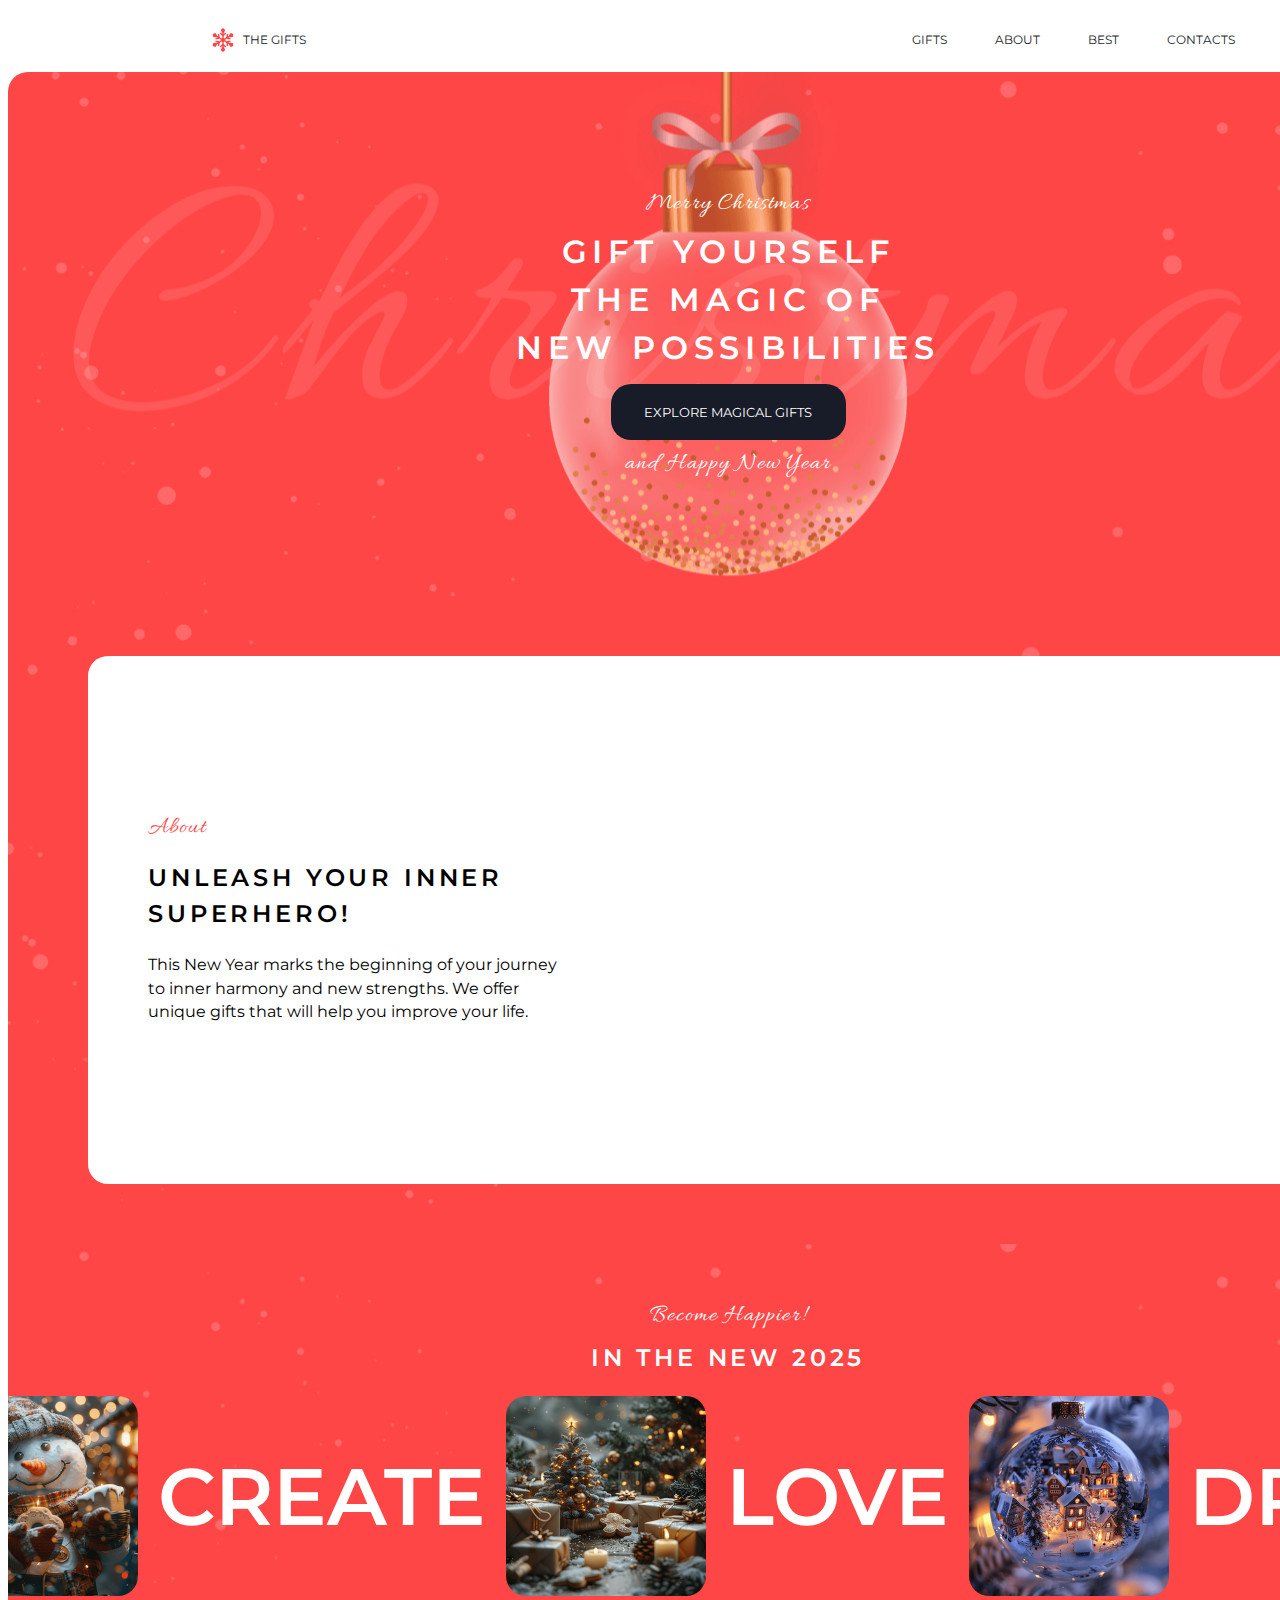
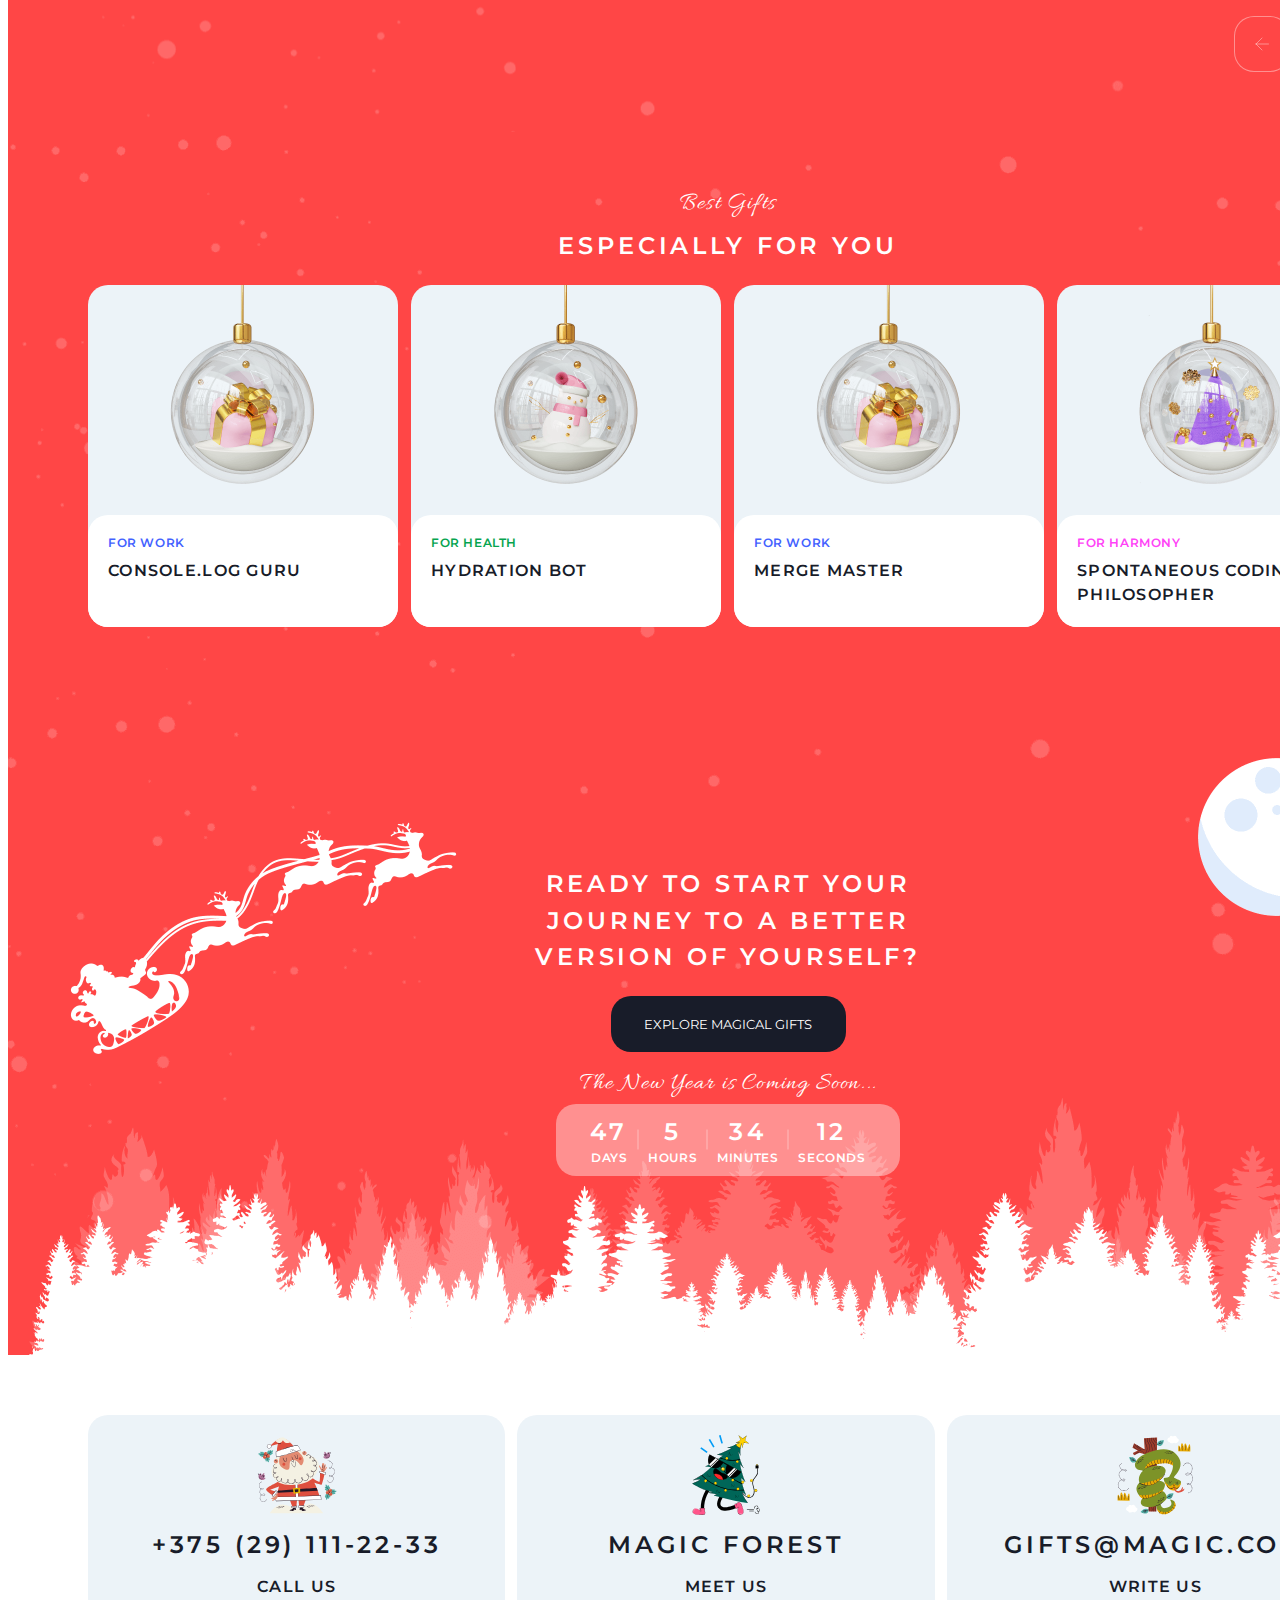
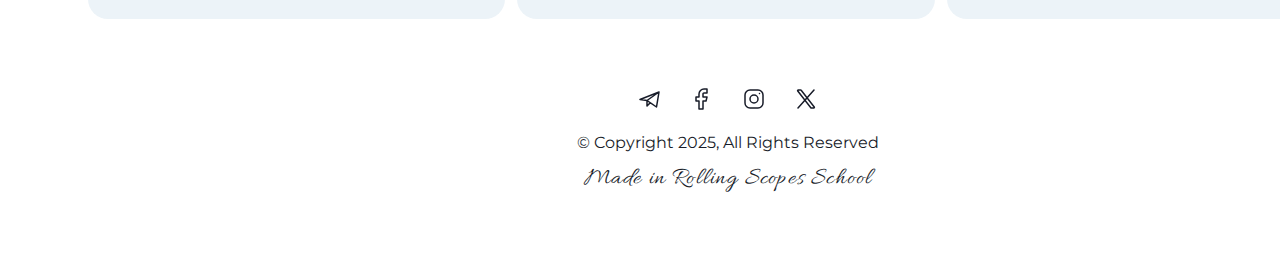
==== index.html @ 872c051b "init" ====
<!DOCTYPE html>
<html lang="en">
<head>
    <meta charset="UTF-8">
    <meta name="viewport" content="width=device-width, initial-scale=1.0">
    <title>Christmas shop</title>
    <link rel="stylesheet" href="./css/style.css">
    <link href="https://fonts.googleapis.com/css2?family=Allura&family=Inter:wght@400;600&family=Montserrat:ital,wght@0,100..900;1,100..900&display=swap" rel="stylesheet">
    <link rel="preconnect" href="https://fonts.googleapis.com">
    <link rel="preconnect" href="https://fonts.gstatic.com" crossorigin>
    <link href="https://fonts.googleapis.com/css2?family=Inter:wght@400;600&family=Montserrat:ital,wght@0,100..900;1,100..900&display=swap" rel="stylesheet">
</head>
<body>
    <Header>
        <div class="header">
            <a href="#" class="logo">
                <span class="icon"><img src="./img/snowflake.svg" alt=""></span>
                <span class="text">the gifts</span>
            </a>
            <div class="menu">
                <a href="#">gifts</a>
                <a href="#">about</a>
                <a href="#">best</a>
                <a href="#">contacts</a>
            </div>
        </div>
    </Header>
    <main>
        <section class="hero">
            <div class="heroContainer">
                <p>Merry Christmas</p>
                <h1>Gift yourself <br/>the magic of new possibilities</h1>
                <button>Explore Magical Gifts</button>
                <p>and Happy New Year</p>
            </div>
        </section>

        <section class="about">
            <div class="aboutContainer">
                <div class="aboutContent">
                    <h6>About</h6>
                    <h2>Unleash your inner superhero!</h2>
                    <p>This New Year marks the beginning of your journey to inner harmony and new strengths. We offer unique gifts that will help you improve your life.</p>
                </div>
                <div class="aboutImage">
                    <img src="" alt="">
                </div>
            </div>
        </section>

        <section class="slider">
            <div class="sliderContainer">
                <div class="sliderHeader">
                    <p>Become Happier!</p>
                    <h2>in the new 2025</h2>
                </div>

                <div class="sliderContent">
                    <div class="text">LIVE</div>
                    <div class="slide">
                        <div class="image-container">
                          <img src="./img/snowman.png" alt="Snowman" />
                        </div>
                    </div>
                    <div class="text">CREATE</div>
                    <div class="slide">
                        <div class="image-container">
                          <img src="./img/christmas-trees.png" alt="Christmas tree" />
                        </div>
                    </div>
                    <div class="text">LOVE</div>
                    <div class="slide">
                        <div class="image-container">
                          <img src="./img/christmas-tree-ball.png" alt="Snow globe" />
                        </div>
                    </div>
                    <div class="text">DREAM</div>
                    <div class="slide">
                          <div class="image-container">
                            <img src="./img/fairytale-house.png" alt="Snow globe" />
                          </div>
                    </div>
                </div>

                <div class="controls">
                    <button class="control prev"></button>
                    <button class="control next"></button>
                </div>
            </div>
        </section>

        <section class="bestGifts">
            <div class="bestGiftsHeader">
                <p>Best Gifts</p>
                <h2>especially for you</h2>
            </div>
            <div class="cards">
                <div class="card">
                    <img src="./img/gift-for-work.png" alt="">
                    <div class="cardDescription">
                        <h4 style="color: #4361FF;">For work</h4>
                        <h3>Console.log Guru</h3>
                    </div>
                </div>
                <div class="card">
                    <img src="./img/gift-for-health.png" alt="">
                    <div class="cardDescription">
                        <h4 style="color: #06A44F;">For health</h4>
                        <h3>Hydration Bot</h3>
                    </div>
                </div>
                <div class="card">
                    <img src="./img/gift-for-work.png" alt="">
                    <div class="cardDescription">
                        <h4 style="color: #4361FF;">For work</h4>
                        <h3>Merge Master</h3>
                    </div>
                </div>
                <div class="card">
                    <img src="./img/gift-for-harmony.png" alt="">
                    <div class="cardDescription">
                        <h4 style="color: #FF43F7;">For harmony</h4>
                        <h3>Spontaneous Coding<br/> Philosopher</h3>
                    </div>
                </div>
            </div>
        </section>  

        <section class="cta">
            <div class="ctaContainer">
                <h2>Ready to start your journey to a better version of yourself?</h2>
                <button>Explore Magical Gifts</button>
                <div class="timer">
                    <p>The New Year is Coming Soon...</p>
                    <div class="timer-container">
                        <div class="time-unit">
                          <span class="time-value" id="days">47</span>
                          <span class="time-label">DAYS</span>
                        </div>
                        <span class="divider"></span>
                        <div class="time-unit">
                          <span class="time-value" id="hours">5</span>
                          <span class="time-label">HOURS</span>
                        </div>
                        <span class="divider"></span>
                        <div class="time-unit">
                          <span class="time-value" id="minutes">34</span>
                          <span class="time-label">MINUTES</span>
                        </div>
                        <span class="divider"></span>
                        <div class="time-unit">
                          <span class="time-value" id="seconds">12</span>
                          <span class="time-label">SECONDS</span>
                        </div>
                      </div>
                </div>
            </div>
        </section>

        <Footer>
            <div class="footer">
                <div class="containers">
                    <div class="container">
                        <img src="./img/santa-claus.svg" alt="">
                        <h5>+375 (29) 111-22-33</h5>
                        <h3>Call Us</h3>
                    </div>
                    <div class="container">
                        <img src="./img/christmas-tree.svg" alt="">
                        <h5>Magic forest</h5>
                        <h3>meet us</h3>
                    </div>
                    <div class="container">
                        <img src="./img/snake.svg" alt="">
                        <h5>gifts@magic.com</h5>
                        <h3>write us</h3>
                    </div>
                </div>
                <div class="footerContent">
                    <div class="socials">
                        <img src="./img/Home/tg.svg" alt="">
                        <img src="./img/Home/fb.svg" alt="">
                        <img src="./img/Home/ig.svg" alt="">
                        <img src="./img/Home/x.svg" alt="">
                    </div>
                    <p>© Copyright 2025, All Rights Reserved</p>
                    <h5>Made in Rolling Scopes School</h5>
                </div>
            </div>
        </Footer>
    </main>
</body>
</html>
---- css/style.css ----
* {
    font-family: "Montserrat", sans-serif;
}

body {
    width: 1440px;
}

Header {
    width: 100%;
    display: flex;
    justify-content: center;
}

.header {
    width: 1080px;
    height: 64px;
    display: flex;
    justify-content: space-between;
    align-items: center;
}

.logo {
    width: 141px;
    height: 40px;
    border: none;
    background-color: transparent;
    display: inline-flex;
    align-items: center;
    justify-content: center;
    text-decoration: none;
}

.logo .icon {
    display: inline-flex;
    align-items: center;
    margin-right: 8px; 
}

.logo .text{
    text-transform: uppercase;
    font-weight: 400;
    font-size: 12px;
    color: #181C29;
}

.menu {
    width: 376px;
    height: 40px;
    display: flex;
    gap: 8px;
    
}

.menu a {
    padding: 12px 20px;
    text-decoration: none;
    text-transform: uppercase;
    font-weight: 400;
    font-size: 12px;
    color: #181C29;
}

.menu a:hover {
    cursor: url('../img/cursor.svg'), pointer;
    color: #FF4646;
    background-color: rgba(255, 70, 70, 0.1); 
    border-radius: 12px;
}

/* !!! */


.hero {
    width: 100%;
    height: 524px;
    border-top-left-radius: 20px;
    border-top-right-radius: 20px;
    background-color: #FF4646;
    background-image: url(../img/bigball.svg), url(../img/bg-snow.png);
    background-position: center;
    background-size: cover;
    background-repeat: no-repeat;
    display: flex;
    justify-content: center;
    align-items: center;
}

.heroContainer {
    width: 426px;
    height: 284px;
    display: flex;
    flex-direction: column;
    margin: 60px 0;
    padding: 60px 0;
    gap: 12px;
    justify-content: space-between;
    align-items: center;
}

.heroContainer p {
    margin: 0;
    font-family: "Allura", cursive;
    font-size: 24px;
    font-weight: 400;
    line-height: 100%;
    letter-spacing: 0.05em;
    color: white;
}

.heroContainer h1 {
    margin: 0;
    font-size: 32px;
    font-weight: 600;
    text-transform: uppercase;
    color: white;
    text-align: center;
    line-height: 48px;
    letter-spacing: 0.18em;

}

.heroContainer button {
    width: 235px;
    height: 56px;
    border: none;
    border-radius: 20px;
    background-color: #181C29;
    color: white;
    text-transform: uppercase;
}


/* !!! */


.about {
    padding: 60px 80px;
    background-color: #FF4646;
    background-image: url(../img/bg-snow.png);
    background-size: cover;
    background-repeat: no-repeat;
    background-position: center;
}

.aboutContainer {
    width: 1276px;
    height: 528px;
    border-radius: 20px;
    display: flex;
    justify-content: space-between;
    align-items: center;
    background-color: white;
}

.aboutContent {
    width: 426px;
    height: 328px;
    display: flex;
    flex-direction: column;
    justify-content: center;
    gap: 20px;
    padding: 0 60px;
}

.aboutContainer h6 {
    margin: 0;
    font-family: "Allura", cursive;
    font-size: 24px;
    font-weight: 400;
    line-height: 100%;
    letter-spacing: 0.05em;
    color: #FF4646;
}

.aboutContainer h2 {
    margin: 0;
    text-transform: uppercase;
    font-size: 24px;
    font-weight: 600;
    line-height: 36.48px;
    letter-spacing: 0.16em;
    text-align: left;
    text-underline-position: from-font;
    text-decoration-skip-ink: none;
}

.aboutContainer p {
    margin: 0;
    font-size: 16px;
    font-weight: 400;
    line-height: 23.68px;
    text-align: left;
    text-underline-position: from-font;
    text-decoration-skip-ink: none;

}

.aboutImage {
    width:  638px;
    height:  528px;
    border-radius: 20px;
    background-image: url(../img/santa.svg);
}


/* !!! */



.slider {
    background-color: #FF4646;
    background-image: url(../img/bg-snow.png);
    background-size: cover;
    background-repeat: no-repeat;
    background-position: center;
    padding: 60px 0 116px 0;
  }

.sliderContainer {
    position: relative;
    display: flex;
    flex-direction: column;
}

.sliderHeader {
    display: flex;
    flex-direction: column;
    gap: 12px;
    justify-content: center;
}

.sliderHeader p {
    color: white;
    font-size: 24px;
    font-weight: 400;
    line-height: 24px;
    letter-spacing: 0.05em;
    text-align: center;
    text-underline-position: from-font;
    text-decoration-skip-ink: none;
    font-family: "Allura", cursive;
    margin: 0;
}

.sliderHeader h2 {
    color: white;
    text-transform: uppercase;
    font-size: 24px;
    font-weight: 600;
    line-height: 36.48px;
    letter-spacing: 0.16em;
    text-align: center;
    text-underline-position: from-font;
    text-decoration-skip-ink: none;
    margin: 0;
}

.sliderContent {
    margin: 20px 0;
    display: flex;
    align-items: center;
    justify-content: center;
    height: 200px;
    overflow: hidden;
    gap: 20px;;
}
  
.slide {
    display: flex;
    flex-direction: column;
    align-items: center;
}

  .image-container {
    width: 200px;
    height: 200px;
  }
  
  .image-container img {
    width: 100%;
    height: 100%;
    object-fit: cover; 
    border-radius: 20px;
  }
  
  .text {
    color: white;
    font-size: 80px;
    font-weight: 600;
    line-height: 97.52px;
    text-align: center;
    white-space: nowrap; 
  }
  
  .controls {
    position: absolute;
    right: 82px;
    bottom: -56px;
    display: flex;
    gap: 20px;
  }
  
  .control {
    width: 56px;
    height: 56px;
    border-radius: 20px;
    background-color: transparent;
    cursor: pointer;
    transition: all 0.3s ease;
    background-position: center;
    background-repeat: no-repeat;
  }
  
  .prev {
    background-image: url(../img/left.svg);
    border: 1px solid var(--Static-White-40, #FFFFFF66);
  }

  .next {
    background-image: url(../img/Home/arrow-right.svg);
    border: 1px solid var(--Static-White, #FFFFFF)
  }
  .control:hover {
    background-color: #ffcf99;
    color: #b5651d;
  }
  

  /* !!! */


.bestGifts {
    background-color: #FF4646;
    background-image: url(../img/bg-snow.png);
    background-size: cover;
    background-repeat: no-repeat;
    background-position: center;
    display: flex;
    flex-direction: column;
    gap: 20px;
    padding: 60px 80px;
}

.bestGiftsHeader {
    display: flex;
    flex-direction: column;
    gap: 12px;
    justify-content: center;
}

.bestGiftsHeader p {
    color: white;
    font-size: 24px;
    font-weight: 400;
    line-height: 24px;
    letter-spacing: 0.05em;
    text-align: center;
    text-underline-position: from-font;
    text-decoration-skip-ink: none;
    font-family: "Allura", cursive;
    margin: 0;
}

.bestGiftsHeader h2 {
    color: white;
    text-transform: uppercase;
    font-size: 24px;
    font-weight: 600;
    line-height: 36.48px;
    letter-spacing: 0.16em;
    text-align: center;
    text-underline-position: from-font;
    text-decoration-skip-ink: none;
    margin: 0;
}

.cards {
    display: grid;
    grid-template-columns: repeat(4, 1fr);
    gap: 12px;
}

.card {
    width: 310px;
    height: 342px;
    border-radius: 20px;
    background: var(--Content-Background, #ECF3F8);
    display: flex;
    flex-direction: column;
}

.cardDescription {
    width: auto;
    height: 100%;
    background-color: white;
    border-radius: 20px;
    padding: 20px;
    display: flex;
    flex-direction: column;
    gap: 8px;
}

.cardDescription h4 {
    margin: 0;
    text-transform: uppercase;
    font-size: 12px;
    font-weight: 600;
    line-height: 15.6px;
    letter-spacing: 0.05em;
    text-align: left;
}

.cardDescription h3 {
    margin: 0;
    text-transform: uppercase;
    font-size: 16px;
    font-weight: 600;
    line-height: 24.32px;
    letter-spacing: 0.08em;
    text-align: left;
    color: var(--Dark, #181C29);
}



/* !!! */



.cta {
    padding: 60px 80px;
    display: flex;
    justify-content: center;
    align-items: center;
    background-color: #FF4646;
    background-image: url(../img/bg-forest.png), url(../img/bg-snow.png);
    background-size: cover;
    background-repeat: no-repeat;
    background-position: center;
}

.ctaContainer {
    width: 426px;
    height: 428px;
    padding: 60px 0;
    gap: 20px;
    display: flex;
    flex-direction: column;
    justify-content: center;
    align-items: center;
}

.ctaContainer h2 {
    color: white;
    text-transform: uppercase;
    font-size: 24px;
    font-weight: 600;
    line-height: 36.48px;
    letter-spacing: 0.16em;
    text-align: center;
    text-underline-position: from-font;
    text-decoration-skip-ink: none;
    margin: 0;
}

.cta button {
    width: 235px;
    height: 56px;
    border: none;
    border-radius: 20px;
    background-color: #181C29;
    color: white;
    text-transform: uppercase;
}

.timer  p {
    margin: 0;
    font-family: "Allura", cursive;
    font-size: 24px;
    font-weight: 400;
    line-height: 100%;
    letter-spacing: 0.05em;
    text-align: center;
    color: white;
}

.timer {
    display: flex;
    flex-direction: column;
    justify-content: center;
    align-self: center;
    gap: 8px;
}

.timer-container {
    width: 344px;
    height: 72px;
    display: flex;
    flex-direction: row;
    align-items: center;
    justify-content: center;
    background-color: rgba(255, 255, 255, 0.4);  
    border-radius: 20px;
  }
  
  .time-unit {
    text-align: center;
    display: flex;
    flex-direction: column;
    justify-content: center;
    align-items: center;
  }
  
  .time-value {
    margin: 0;
    font-size: 24px;
    font-weight: 600;
    line-height: 36.48px;
    letter-spacing: 0.16em;
    text-align: center;
    color: #FFFFFF; 
  }
  
  .time-label {
    margin: 0;
    font-size: 12px;
    font-weight: 600;
    line-height: 15.6px;
    letter-spacing: 0.05em;
    text-align: center;
    text-transform: uppercase;
    color: white;
  }
  
  .divider {
    width: 20px;
    height: 0px;
    border-top: 1px solid var(--Static-White-40, #FFFFFF66);
    transform: rotate(90deg);
  }



  /* !!! */



.footer {
    display: flex;
    flex-direction: column;
    gap: 60px;
    padding: 60px 80px;
}

.containers {
    display: flex;
    gap: 12px;
}

.container {
    width:  417.33px;
    height: 204px;
    display: flex;
    flex-direction: column;
    justify-content: center;
    align-items: center;
    gap: 12px;
    border-radius: 20px;
    background: var(--Content-Background, #ECF3F8);
}

.container img {
    width: 80px;
    height: 80px;
}

.container h5{
    margin: 0;
    text-transform: uppercase;
    font-size: 24px;
    font-weight: 600;
    line-height: 36.48px;
    letter-spacing: 0.16em;
    text-align: center;
    color: #181C29;
}

.container h3 {
    margin: 0;
    text-transform: uppercase;
    font-size: 16px;
    font-weight: 600;
    line-height: 24.32px;
    letter-spacing: 0.08em;
    color: #181C29;
}

.footerContent {
    display: flex;
    flex-direction: column;
    gap: 12px;
    justify-content: center;
    align-items: center;
}

.socials {
    width: 196px;
    height: 40px;
    display: flex;
    gap: 12px;
}

.footerContent p {
    margin: 0;
    color: #181C29;
    font-size: 16px;
    font-weight: 400;
    line-height: 23.68px;
    text-align: center;
}

.footerContent h5 {
    margin: 0;
    color: #181C29;
    font-family: "Allura", cursive;
    font-size: 24px;
    font-weight: 400;
    line-height: 24px;
    letter-spacing: 0.05em;
    text-align: center;
}
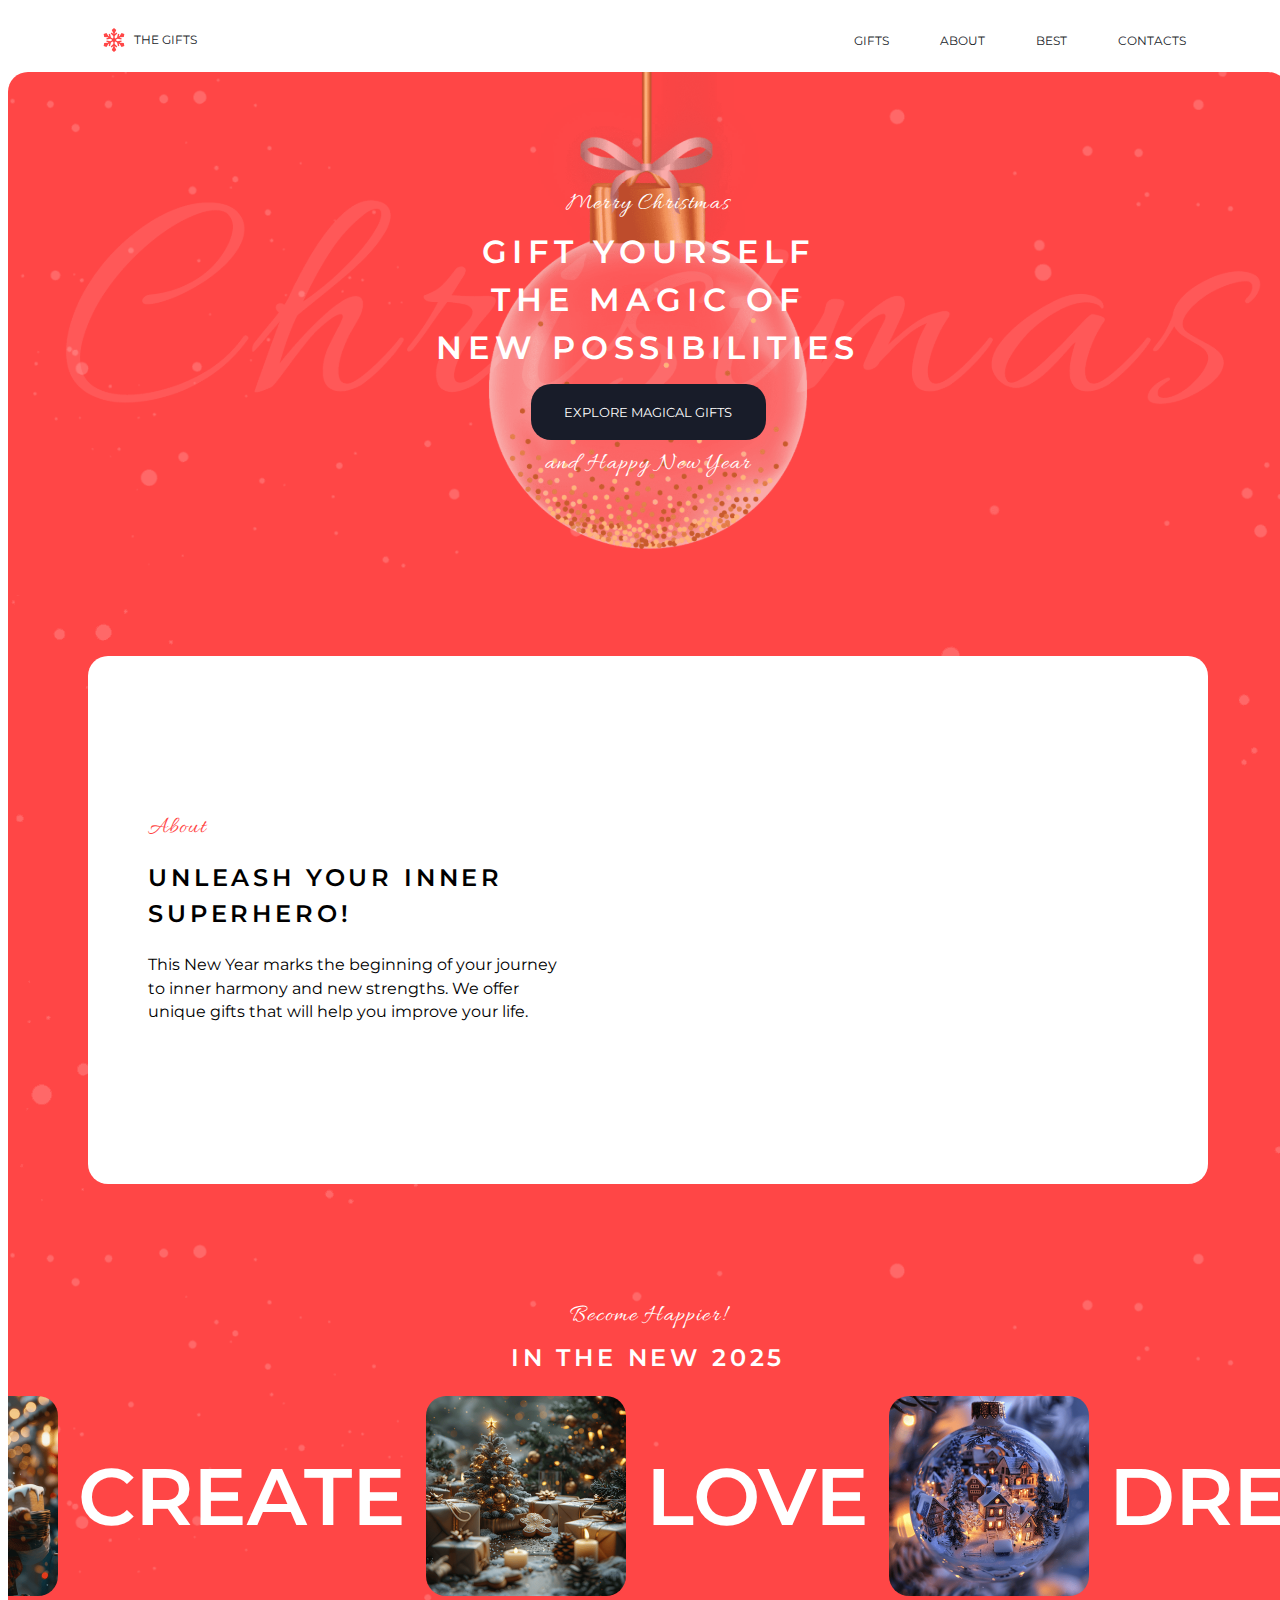
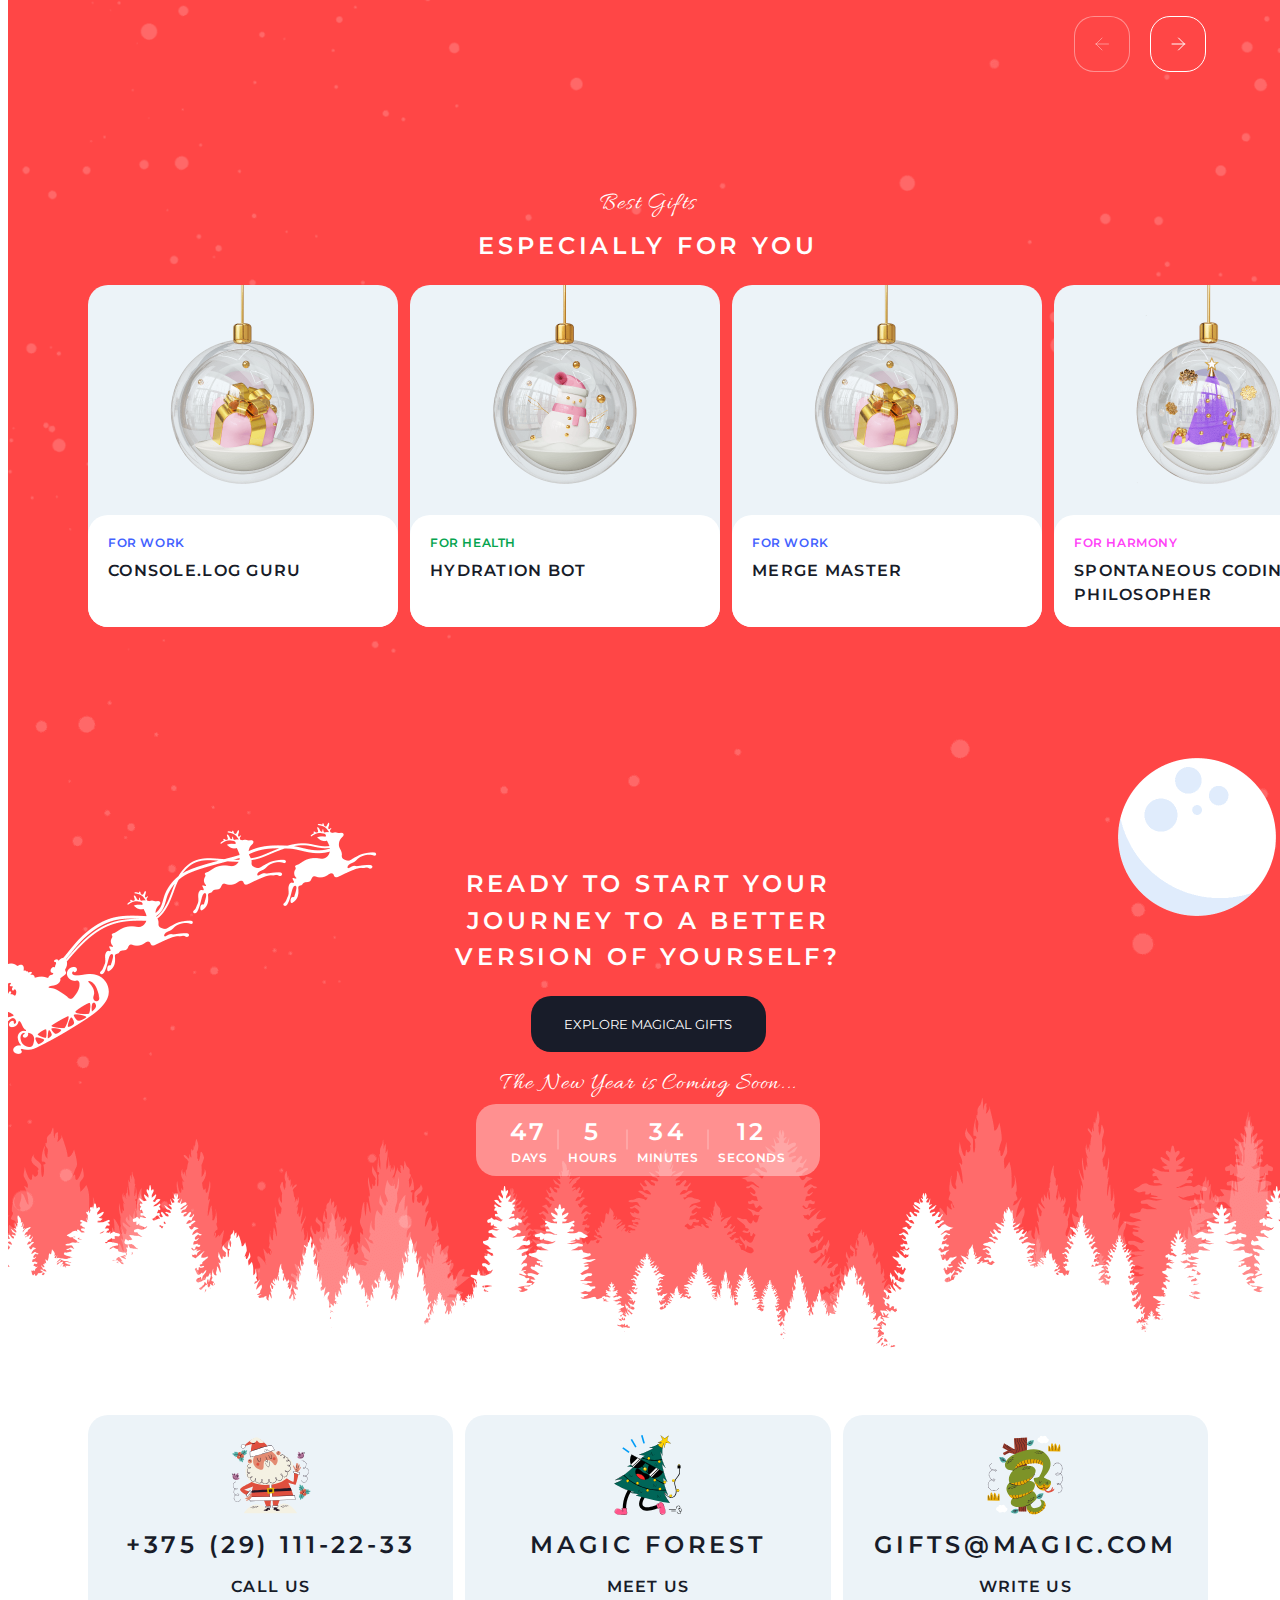
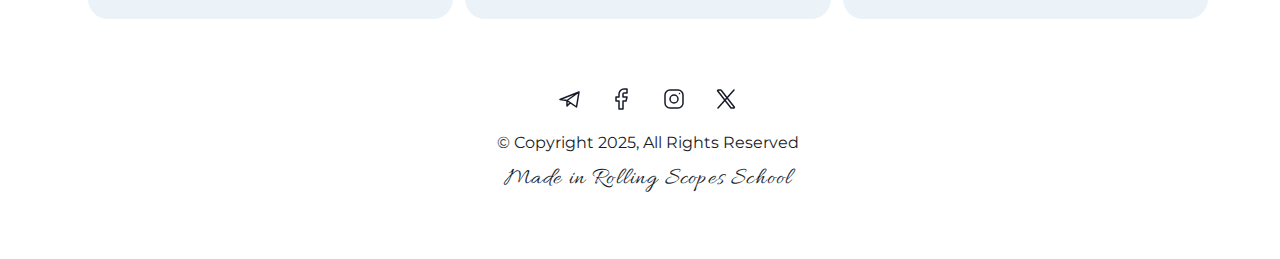
==== commit 9444c4a5: "feat:media.css" ====
--- a/index.html
+++ b/index.html
@@ -5,6 +5,7 @@
     <meta name="viewport" content="width=device-width, initial-scale=1.0">
     <title>Christmas shop</title>
     <link rel="stylesheet" href="./css/style.css">
+    <link rel="stylesheet" href="./css/media.css">
     <link href="https://fonts.googleapis.com/css2?family=Allura&family=Inter:wght@400;600&family=Montserrat:ital,wght@0,100..900;1,100..900&display=swap" rel="stylesheet">
     <link rel="preconnect" href="https://fonts.googleapis.com">
     <link rel="preconnect" href="https://fonts.gstatic.com" crossorigin>
@@ -18,18 +19,19 @@
                 <span class="text">the gifts</span>
             </a>
             <div class="menu">
-                <a href="#">gifts</a>
-                <a href="#">about</a>
-                <a href="#">best</a>
-                <a href="#">contacts</a>
+                <button class="menu1" href="#" active>gifts</button>
+                <button class="menu2" href="#">about</button>
+                <button class="menu3" href="#">best</button>
+                <button class="menu4" href="#">contacts</button>
             </div>
+            <button class="burgerBtn"></button>
         </div>
     </Header>
     <main>
         <section class="hero">
             <div class="heroContainer">
                 <p>Merry Christmas</p>
-                <h1>Gift yourself <br/>the magic of new possibilities</h1>
+                <h1>Gift yourself<br/>the magic of new possibilities</h1>
                 <button>Explore Magical Gifts</button>
                 <p>and Happy New Year</p>
             </div>
--- a/css/style.css
+++ b/css/style.css
@@ -3,26 +3,23 @@
 }
 
 body {
-    width: 1440px;
+    width: 100%;
 }
 
 Header {
-    width: 100%;
-    display: flex;
-    justify-content: center;
+    padding: 12px 80px;
 }
 
 .header {
-    width: 1080px;
-    height: 64px;
     display: flex;
     justify-content: space-between;
     align-items: center;
+    gap: 12px;
 }
 
 .logo {
     width: 141px;
-    height: 40px;
+    max-height: 40px;
     border: none;
     background-color: transparent;
     display: inline-flex;
@@ -38,6 +35,7 @@
 }
 
 .logo .text{
+    margin: 0;
     text-transform: uppercase;
     font-weight: 400;
     font-size: 12px;
@@ -45,20 +43,36 @@
 }
 
 .menu {
-    width: 376px;
+    width: 1123px;
     height: 40px;
     display: flex;
     gap: 8px;
-    
-}
-
-.menu a {
-    padding: 12px 20px;
-    text-decoration: none;
+    justify-content: right;
+}
+
+.menu1 {
+    width: 78px;
+    text-align: center;
+}
+.menu2{
+    width: 88px;
+}
+.menu3{
+    width: 74px;
+}
+.menu4{
+    width: 112px;
+}
+
+.menu button {
+    border: none;
+    background-color: transparent;
     text-transform: uppercase;
     font-weight: 400;
     font-size: 12px;
     color: #181C29;
+    padding: 0;
+    text-align: center;
 }
 
 .menu a:hover {
@@ -66,6 +80,17 @@
     color: #FF4646;
     background-color: rgba(255, 70, 70, 0.1); 
     border-radius: 12px;
+}
+
+.menu a:active {
+    cursor: url('../img/cursor.svg'), pointer;
+    color: #FF4646;
+    background-color: rgba(255, 70, 70, 0.1); 
+    border-radius: 12px;
+}
+
+.burgerBtn {
+    display: none;
 }
 
 /* !!! */
@@ -87,7 +112,7 @@
 }
 
 .heroContainer {
-    width: 426px;
+    max-width: 426px;
     height: 284px;
     display: flex;
     flex-direction: column;
@@ -132,7 +157,6 @@
 
 
 /* !!! */
-
 
 .about {
     padding: 60px 80px;
@@ -144,7 +168,7 @@
 }
 
 .aboutContainer {
-    width: 1276px;
+    max-width: 1276px;
     height: 528px;
     border-radius: 20px;
     display: flex;
@@ -154,8 +178,8 @@
 }
 
 .aboutContent {
-    width: 426px;
-    height: 328px;
+    max-width: 426px;
+    max-height: 328px;
     display: flex;
     flex-direction: column;
     justify-content: center;
@@ -559,7 +583,7 @@
 }
 
 .container {
-    width:  417.33px;
+    width: 417.33px;
     height: 204px;
     display: flex;
     flex-direction: column;
@@ -571,7 +595,7 @@
 }
 
 .container img {
-    width: 80px;
+    max-width: 80px;
     height: 80px;
 }
 
--- a/css/media.css
+++ b/css/media.css
@@ -0,0 +1,139 @@
+@media (max-width: 768px) {
+    body {
+        width: 100%;
+        margin: 0;
+        padding: 0;
+    }
+
+    Header {
+        padding: 12px 8px;
+    }
+
+    .header {
+        width: 100%;
+    }
+
+    .logo {
+        width: auto;
+        height: auto;
+    }
+
+    .menu {
+        display: none;
+    }
+
+    .burgerBtn {
+        visibility: visible;
+        display: block;
+        justify-content: center;
+        align-items: center;
+        width: 40px;
+        height: 40px;
+        background: transparent;
+        border: none;
+        cursor: pointer;
+        position: relative;
+    }
+
+    .burgerBtn:before {
+        content: "";
+        position: absolute;
+        top: 16px;
+        left: 10px;
+        width: 20px;
+        border: 1px solid #181C29;
+        border-radius: 20px;
+        transform: rotate() translate(-50%);
+        transition: all .3s;
+    }
+
+    .burgerBtn:after {
+        content: "";
+        position: absolute;
+        top: 24px;
+        left: 10px;
+        width: 20px;
+        border: 1px solid #181C29;
+        border-radius: 20px;
+        transform: rotate() translate(-50%);
+        transition: all .3s;
+    }
+    /* 
+    * , *:before, *:after {
+        margin: 0;
+        padding: 0;
+        box-sizing: inherit;
+    } */
+
+
+
+.about {
+    padding: 60px 8px;
+}
+.aboutImage {
+    max-width: 376px;
+    background-position: center;
+}
+
+.cards {
+    grid-template-columns: repeat(2, 1fr);
+    gap: 16px;
+}
+
+
+
+.footer{
+    padding: 60px 8px;
+}
+.containers {
+    flex-direction: column;
+}
+
+.container {
+    width: 100%;
+}
+
+}
+
+
+
+
+
+
+
+
+
+@media (max-width: 380px) {
+    .about {
+        padding: 60px 8px;
+    }
+
+    .aboutContainer {
+        flex-direction: column;
+        height: auto;
+    }
+
+    .aboutContent {
+        padding: 60px 20px;
+    }
+
+    .aboutImage {
+        width: 100%;
+    }
+
+
+    .bestGifts {
+        padding: 60px 8px;
+        justify-content: center;
+        align-items: center;
+    }
+
+    .cards {
+        grid-template-columns: repeat(1, 4fr);
+        gap: 16px;
+    }
+
+
+    
+    
+}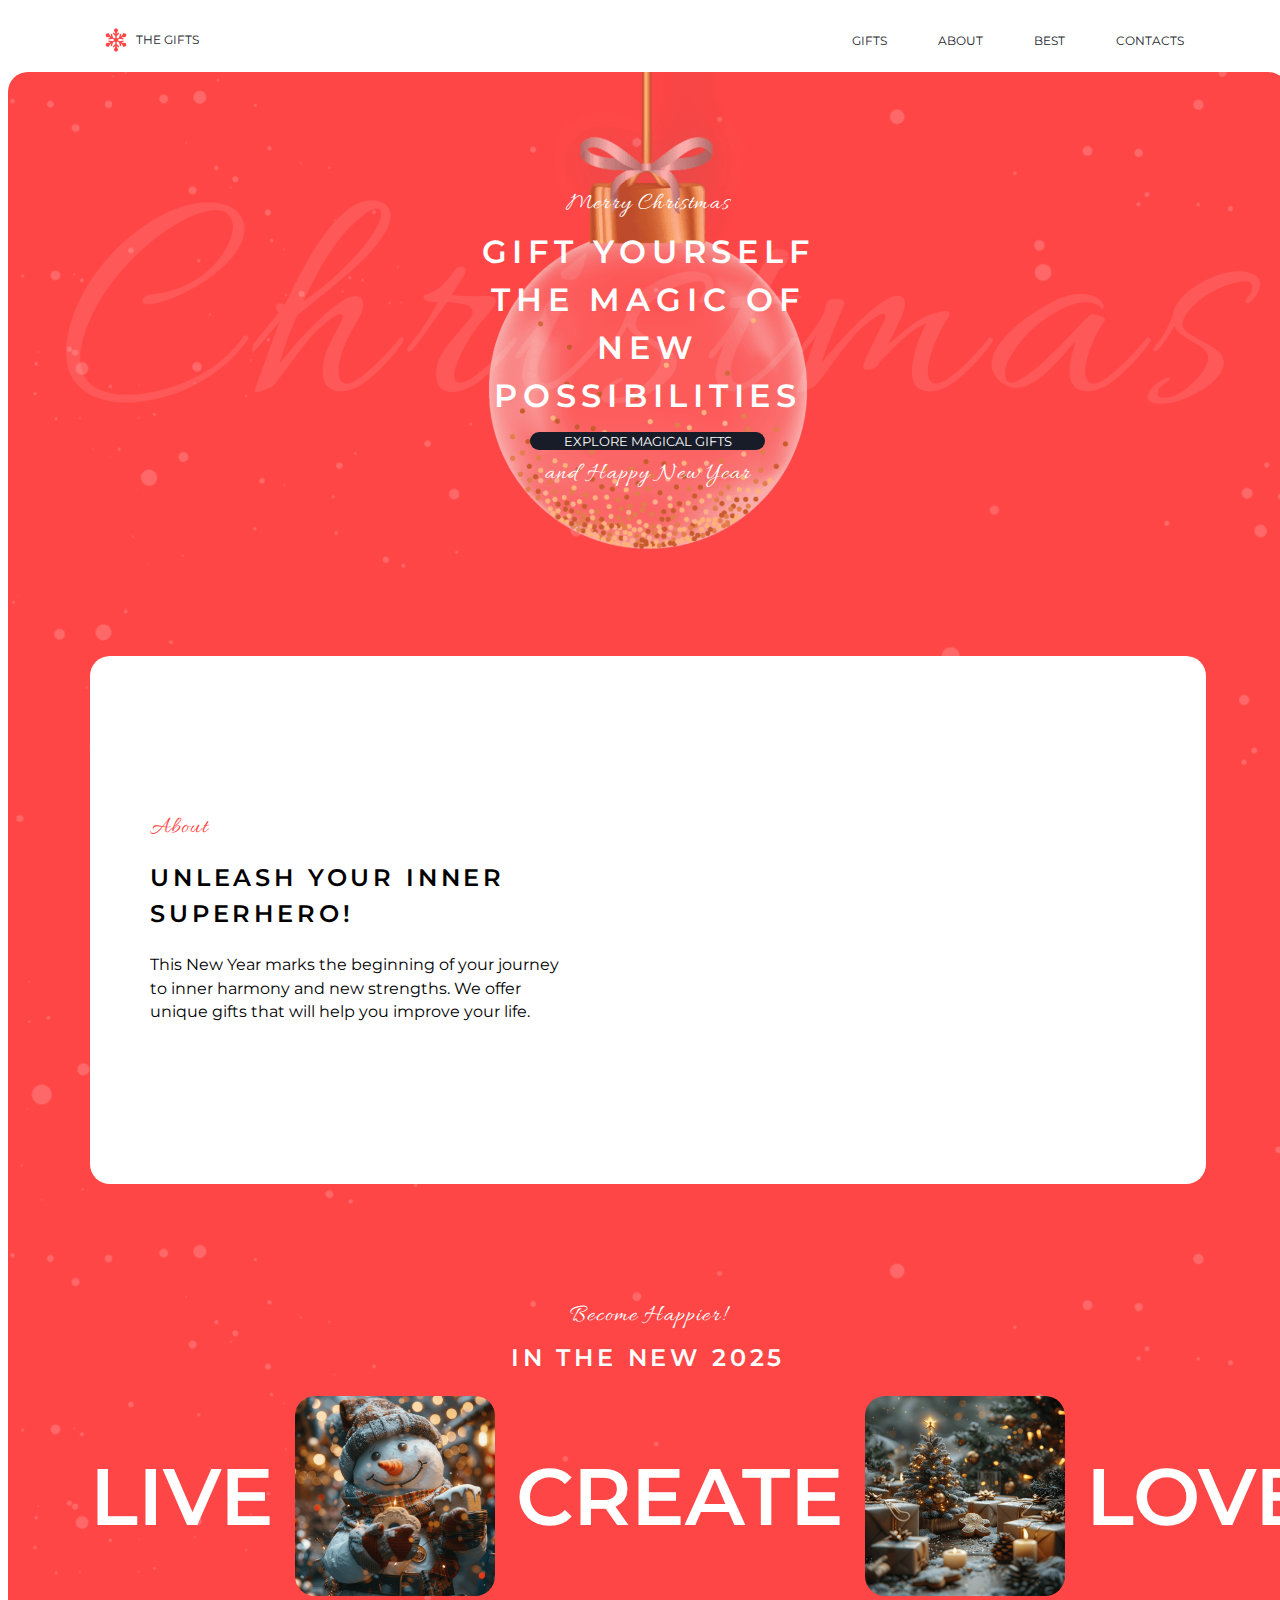
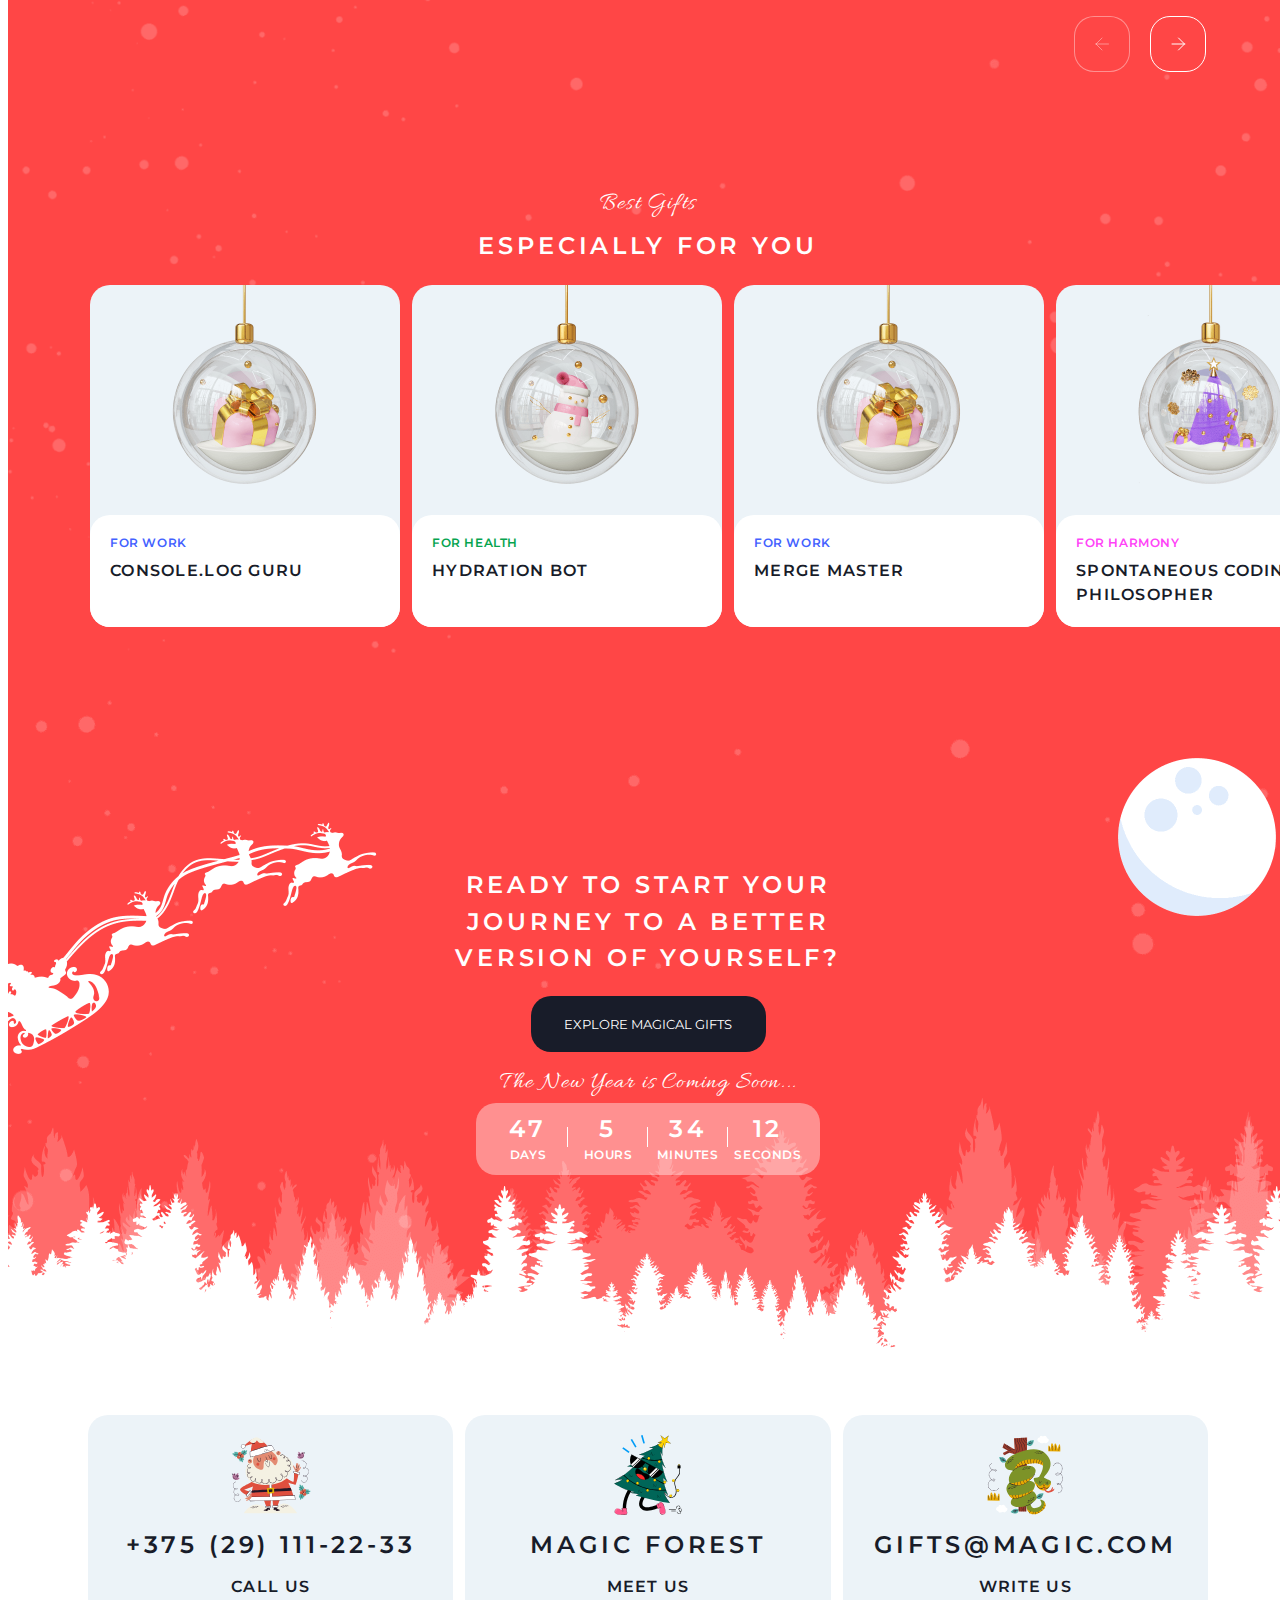
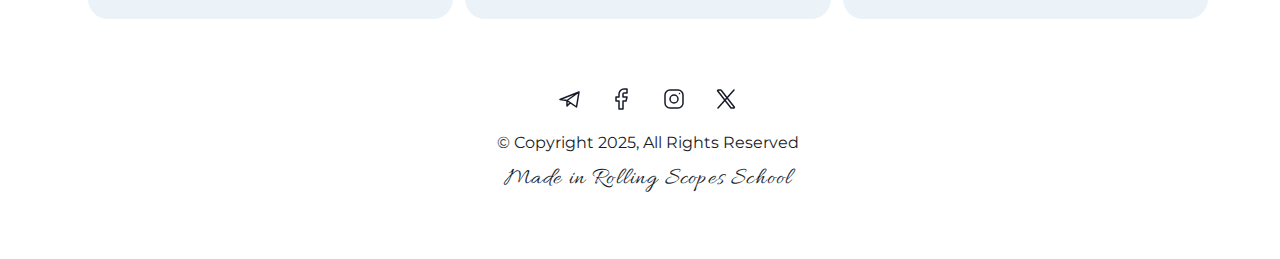
==== commit 91e55386: "fix: fixed some problems" ====
--- a/index.html
+++ b/index.html
@@ -14,12 +14,12 @@
 <body>
     <Header>
         <div class="header">
-            <a href="#" class="logo">
+            <a href="index.html" class="logo">
                 <span class="icon"><img src="./img/snowflake.svg" alt=""></span>
                 <span class="text">the gifts</span>
             </a>
             <div class="menu">
-                <button class="menu1" href="#" active>gifts</button>
+                <button class="menu1" onclick="window.location.href='gifts.html'">gifts</button>
                 <button class="menu2" href="#">about</button>
                 <button class="menu3" href="#">best</button>
                 <button class="menu4" href="#">contacts</button>
@@ -31,7 +31,7 @@
         <section class="hero">
             <div class="heroContainer">
                 <p>Merry Christmas</p>
-                <h1>Gift yourself<br/>the magic of new possibilities</h1>
+                <h1>Gift yourself the magic of new <br/>possibilities</h1>
                 <button>Explore Magical Gifts</button>
                 <p>and Happy New Year</p>
             </div>
@@ -139,17 +139,14 @@
                           <span class="time-value" id="days">47</span>
                           <span class="time-label">DAYS</span>
                         </div>
-                        <span class="divider"></span>
                         <div class="time-unit">
                           <span class="time-value" id="hours">5</span>
                           <span class="time-label">HOURS</span>
                         </div>
-                        <span class="divider"></span>
                         <div class="time-unit">
                           <span class="time-value" id="minutes">34</span>
                           <span class="time-label">MINUTES</span>
                         </div>
-                        <span class="divider"></span>
                         <div class="time-unit">
                           <span class="time-value" id="seconds">12</span>
                           <span class="time-label">SECONDS</span>
--- a/css/style.css
+++ b/css/style.css
@@ -7,7 +7,7 @@
 }
 
 Header {
-    padding: 12px 80px;
+    padding: 12px 82px;
 }
 
 .header {
@@ -52,7 +52,6 @@
 
 .menu1 {
     width: 78px;
-    text-align: center;
 }
 .menu2{
     width: 88px;
@@ -75,14 +74,7 @@
     text-align: center;
 }
 
-.menu a:hover {
-    cursor: url('../img/cursor.svg'), pointer;
-    color: #FF4646;
-    background-color: rgba(255, 70, 70, 0.1); 
-    border-radius: 12px;
-}
-
-.menu a:active {
+.menu button:hover {
     cursor: url('../img/cursor.svg'), pointer;
     color: #FF4646;
     background-color: rgba(255, 70, 70, 0.1); 
@@ -112,7 +104,6 @@
 }
 
 .heroContainer {
-    max-width: 426px;
     height: 284px;
     display: flex;
     flex-direction: column;
@@ -121,6 +112,8 @@
     gap: 12px;
     justify-content: space-between;
     align-items: center;
+    overflow-wrap: break-word;
+    white-space: normal;
 }
 
 .heroContainer p {
@@ -134,6 +127,7 @@
 }
 
 .heroContainer h1 {
+    max-width: 428.8px;
     margin: 0;
     font-size: 32px;
     font-weight: 600;
@@ -159,7 +153,7 @@
 /* !!! */
 
 .about {
-    padding: 60px 80px;
+    padding: 60px 82px;
     background-color: #FF4646;
     background-image: url(../img/bg-snow.png);
     background-size: cover;
@@ -179,7 +173,7 @@
 
 .aboutContent {
     max-width: 426px;
-    max-height: 328px;
+    height: 328px;
     display: flex;
     flex-direction: column;
     justify-content: center;
@@ -238,7 +232,7 @@
     background-size: cover;
     background-repeat: no-repeat;
     background-position: center;
-    padding: 60px 0 116px 0;
+    padding: 60px 82px;
   }
 
 .sliderContainer {
@@ -281,13 +275,12 @@
 }
 
 .sliderContent {
+    width: fit-content;
     margin: 20px 0;
     display: flex;
     align-items: center;
-    justify-content: center;
-    height: 200px;
+    gap: 21px;
     overflow: hidden;
-    gap: 20px;;
 }
   
 .slide {
@@ -318,10 +311,8 @@
   }
   
   .controls {
-    position: absolute;
-    right: 82px;
-    bottom: -56px;
-    display: flex;
+    display: flex;
+    justify-content: end;
     gap: 20px;
   }
   
@@ -363,7 +354,7 @@
     display: flex;
     flex-direction: column;
     gap: 20px;
-    padding: 60px 80px;
+    padding: 60px 82px;
 }
 
 .bestGiftsHeader {
@@ -453,7 +444,7 @@
 
 
 .cta {
-    padding: 60px 80px;
+    padding: 60px 82px;
     display: flex;
     justify-content: center;
     align-items: center;
@@ -468,7 +459,7 @@
     width: 426px;
     height: 428px;
     padding: 60px 0;
-    gap: 20px;
+    gap: 19px;
     display: flex;
     flex-direction: column;
     justify-content: center;
@@ -518,25 +509,19 @@
 }
 
 .timer-container {
-    width: 344px;
-    height: 72px;
-    display: flex;
-    flex-direction: row;
-    align-items: center;
-    justify-content: center;
+    padding: 8px 12px 12px 12px;
+    display: flex;
     background-color: rgba(255, 255, 255, 0.4);  
     border-radius: 20px;
   }
   
   .time-unit {
-    text-align: center;
-    display: flex;
-    flex-direction: column;
-    justify-content: center;
-    align-items: center;
+    width: 80px;
+    position: relative;
   }
   
   .time-value {
+    display: block;
     margin: 0;
     font-size: 24px;
     font-weight: 600;
@@ -547,6 +532,7 @@
   }
   
   .time-label {
+    display: block;
     margin: 0;
     font-size: 12px;
     font-weight: 600;
@@ -557,11 +543,15 @@
     color: white;
   }
   
-  .divider {
-    width: 20px;
-    height: 0px;
-    border-top: 1px solid var(--Static-White-40, #FFFFFF66);
-    transform: rotate(90deg);
+  .time-unit:not(:last-child)::before {
+    content: "";
+    position: absolute;
+    top: 50%;
+    right: 0;
+    transform: translateY(-50%);
+    width: 1px;
+    height: 20px;
+    background-color: #ffffff;
   }
 
 
--- a/css/media.css
+++ b/css/media.css
@@ -11,11 +11,6 @@
 
     .header {
         width: 100%;
-    }
-
-    .logo {
-        width: auto;
-        height: auto;
     }
 
     .menu {
@@ -75,9 +70,25 @@
     background-position: center;
 }
 
+.aboutContent {
+    padding: 20px 60px;
+    width: 324px;
+    height: auto;
+}
+
+.slider {
+    padding: 60px 8px;
+}
+
+.bestGifts {
+    padding: 60px 8px;
+    justify-content: center;
+    align-items: center;
+}
+
 .cards {
     grid-template-columns: repeat(2, 1fr);
-    gap: 16px;
+    gap: 12px;
 }
 
 
@@ -104,6 +115,15 @@
 
 
 @media (max-width: 380px) {
+    .hero {
+        height: auto;
+    }
+
+    .heroContainer {
+        height: auto;
+        padding: 60px 8px;
+    }
+
     .about {
         padding: 60px 8px;
     }
@@ -111,14 +131,17 @@
     .aboutContainer {
         flex-direction: column;
         height: auto;
+        padding: 0 8px;
     }
 
     .aboutContent {
         padding: 60px 20px;
+        width: 324px;
+        height: auto;
     }
 
     .aboutImage {
-        width: 100%;
+        max-width: 364px;
     }
 
 
@@ -130,10 +153,27 @@
 
     .cards {
         grid-template-columns: repeat(1, 4fr);
-        gap: 16px;
+        gap: 12px;
+    }
+
+    .cta {
+        padding: 120px 8px;
+        height: auto;
+    }
+
+    .ctaContainer {
+        height: auto;
     }
 
 
-    
+
+/* 111 */
+    .gifts {
+        padding: 60px 8px;
+    }
+
+    .tabs {
+        width: 354px;
+    }
     
 }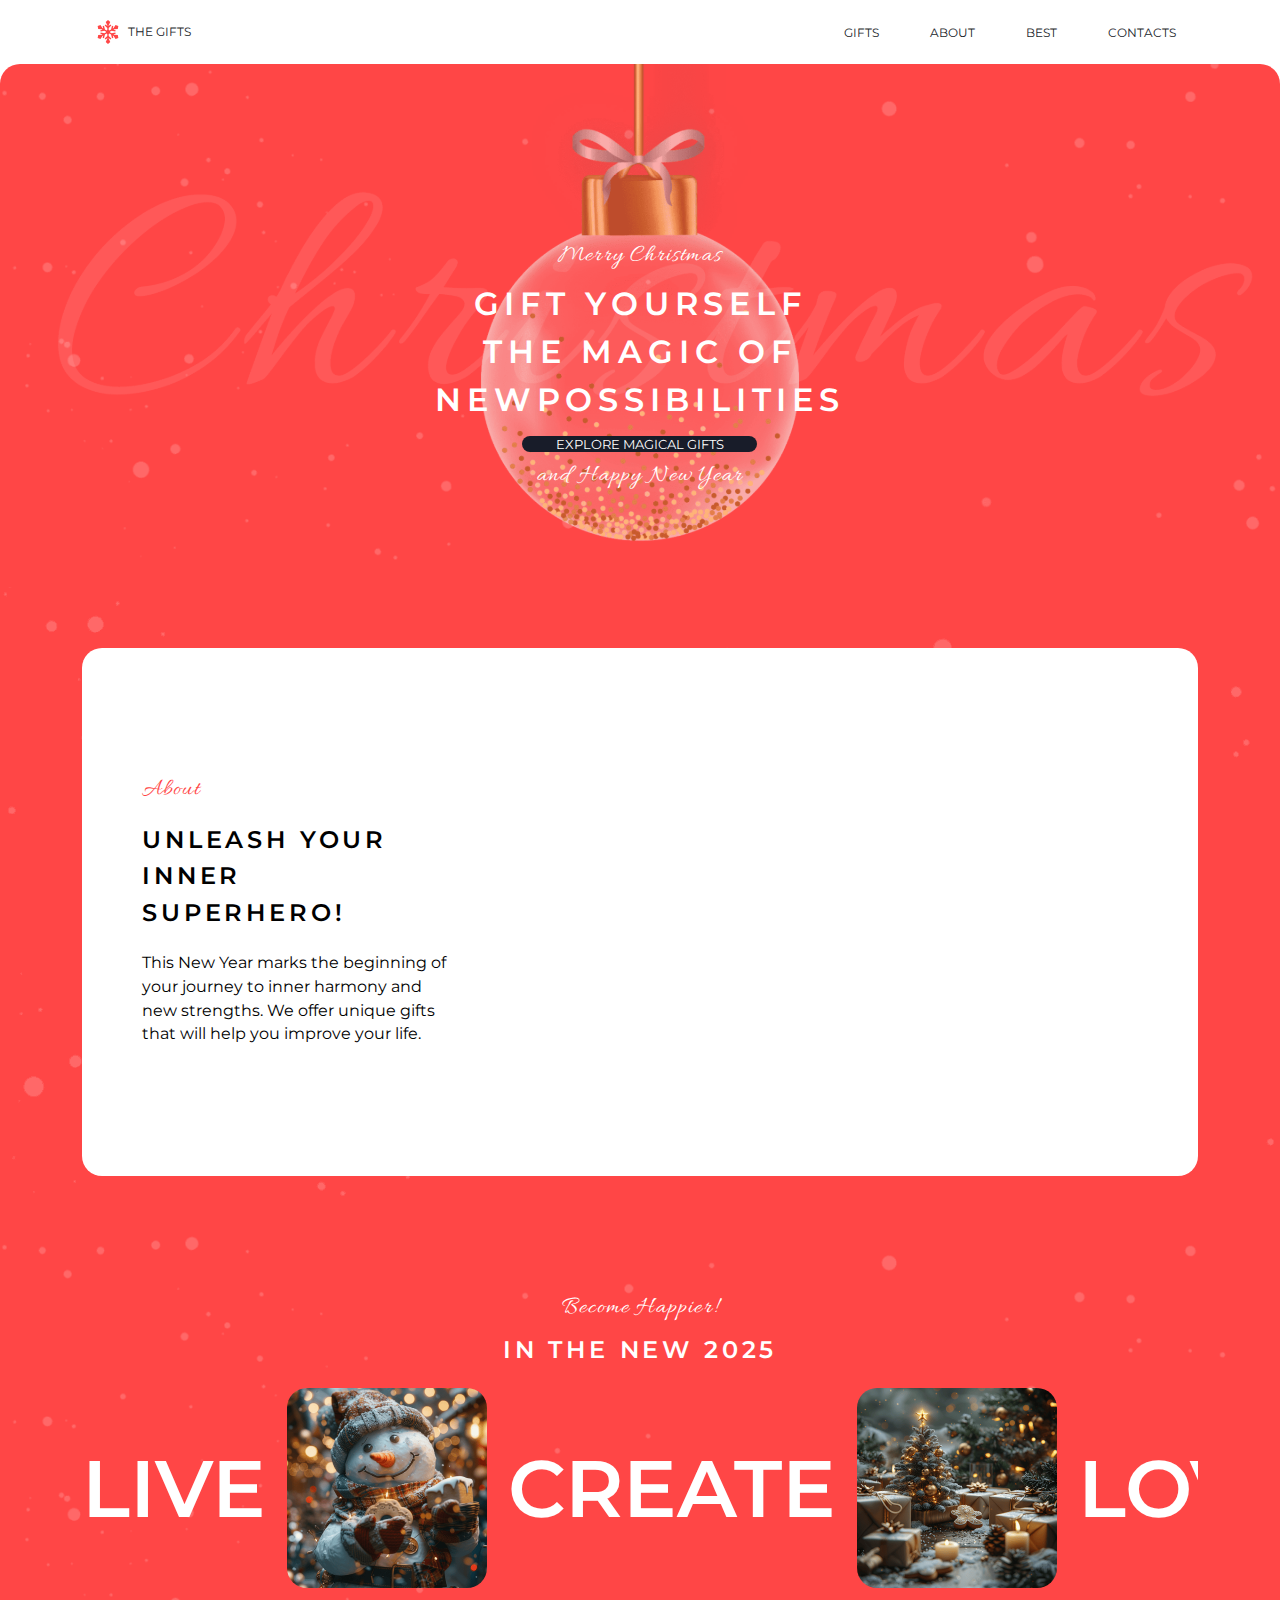
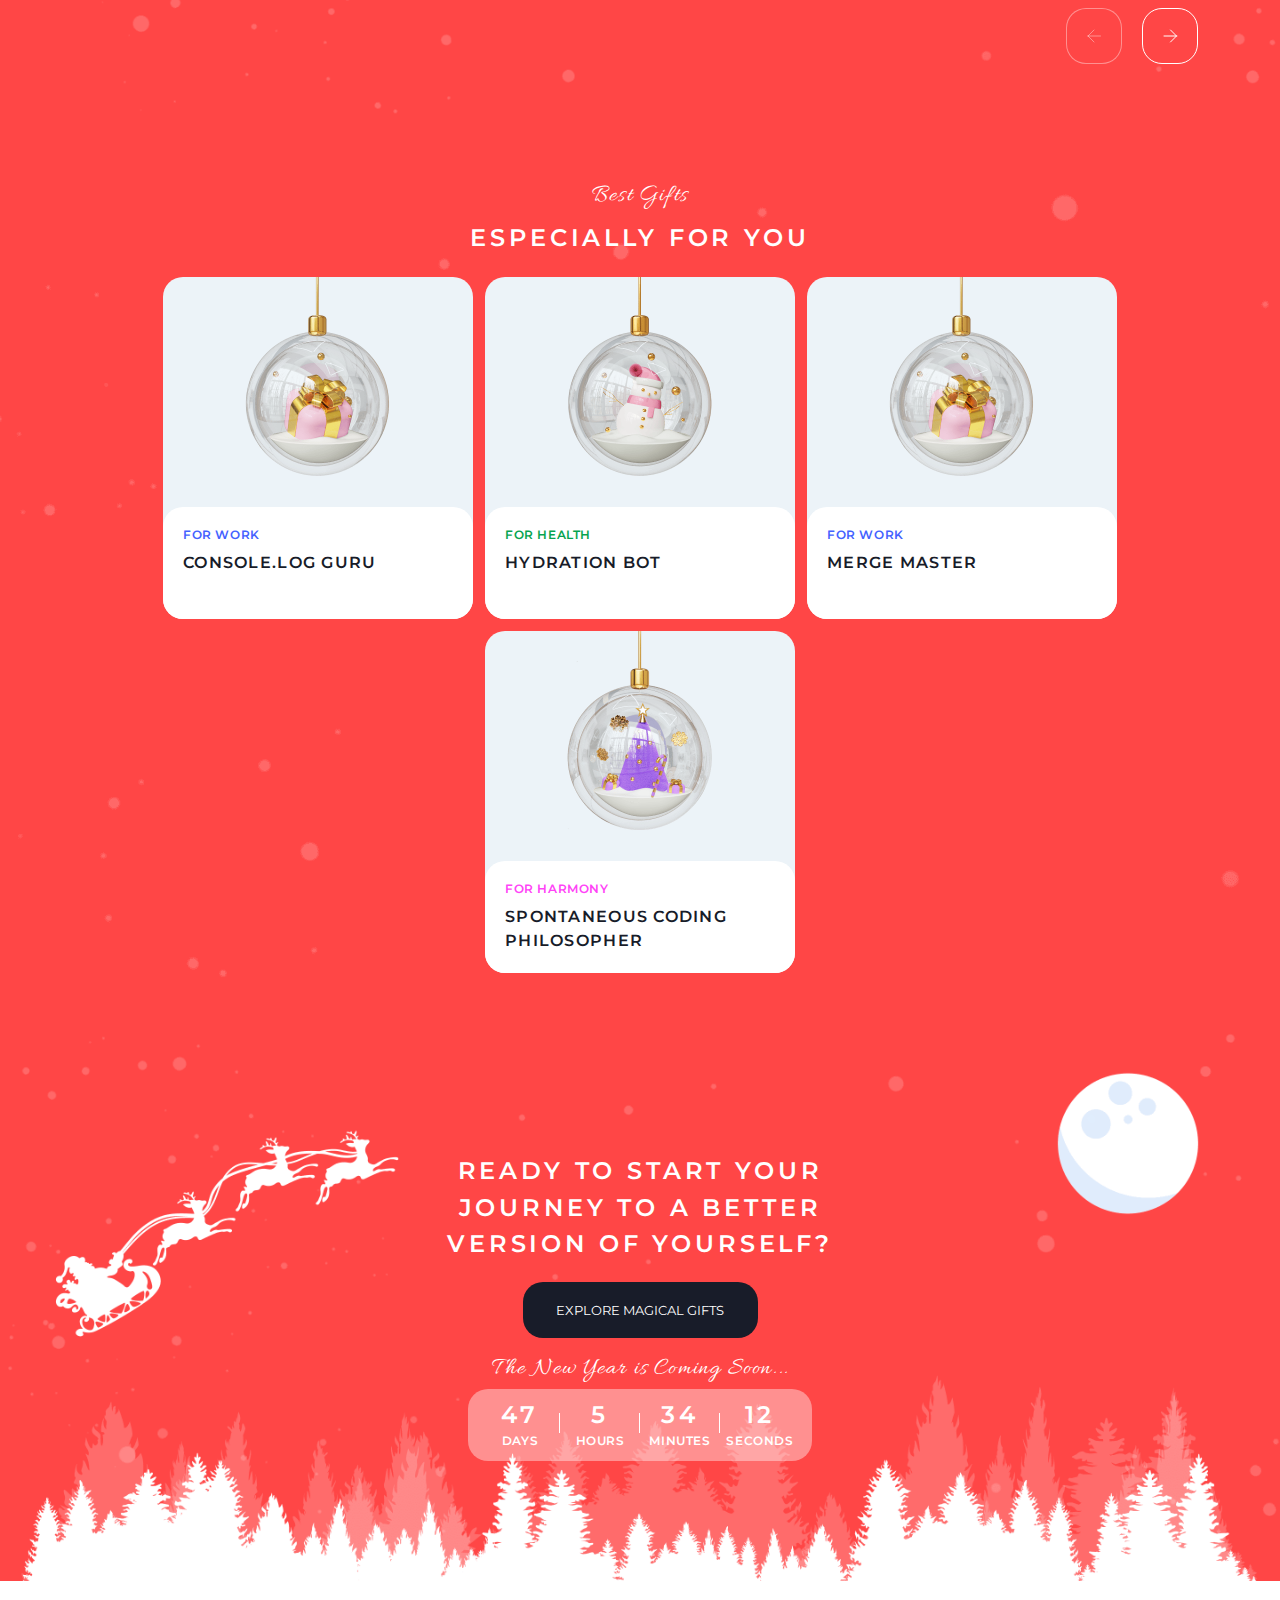
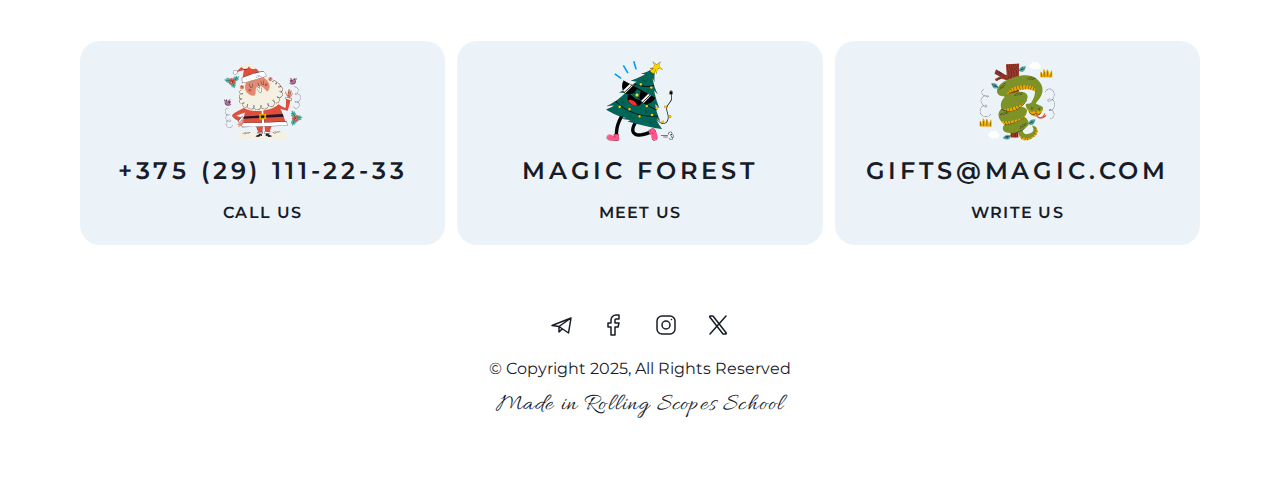
==== commit d2c5d22e: "fix" ====
--- a/index.html
+++ b/index.html
@@ -20,9 +20,9 @@
             </a>
             <div class="menu">
                 <button class="menu1" onclick="window.location.href='gifts.html'">gifts</button>
-                <button class="menu2" href="#">about</button>
-                <button class="menu3" href="#">best</button>
-                <button class="menu4" href="#">contacts</button>
+                <button class="menu2">about</button>
+                <button class="menu3">best</button>
+                <button class="menu4">contacts</button>
             </div>
             <button class="burgerBtn"></button>
         </div>
@@ -31,7 +31,7 @@
         <section class="hero">
             <div class="heroContainer">
                 <p>Merry Christmas</p>
-                <h1>Gift yourself the magic of new <br/>possibilities</h1>
+                <h1>Gift yourself the magic of newpossibilities</h1>
                 <button>Explore Magical Gifts</button>
                 <p>and Happy New Year</p>
             </div>
@@ -122,7 +122,7 @@
                     <img src="./img/gift-for-harmony.png" alt="">
                     <div class="cardDescription">
                         <h4 style="color: #FF43F7;">For harmony</h4>
-                        <h3>Spontaneous Coding<br/> Philosopher</h3>
+                        <h3>Spontaneous Coding Philosopher</h3>
                     </div>
                 </div>
             </div>
--- a/css/style.css
+++ b/css/style.css
@@ -1,9 +1,13 @@
 * {
     font-family: "Montserrat", sans-serif;
+    margin: 0;
+    padding: 0;
+    box-sizing: border-box;
 }
 
 body {
     width: 100%;
+    overflow-x: hidden;
 }
 
 Header {
@@ -239,6 +243,7 @@
     position: relative;
     display: flex;
     flex-direction: column;
+    overflow: hidden;
 }
 
 .sliderHeader {
@@ -282,6 +287,17 @@
     gap: 21px;
     overflow: hidden;
 }
+
+.sliderContent .control:not(.active):hover {
+    background-color: transparent;
+    cursor: default;
+}
+  
+.sliderContent .control.active:hover {
+background-color: #FFCF99;
+cursor: pointer;
+}
+
   
 .slide {
     display: flex;
@@ -355,6 +371,7 @@
     flex-direction: column;
     gap: 20px;
     padding: 60px 82px;
+    overflow: hidden;
 }
 
 .bestGiftsHeader {
@@ -391,8 +408,9 @@
 }
 
 .cards {
-    display: grid;
-    grid-template-columns: repeat(4, 1fr);
+    display: flex;
+    flex-wrap: wrap;
+    justify-content: center;
     gap: 12px;
 }
 
--- a/css/media.css
+++ b/css/media.css
@@ -82,16 +82,7 @@
 
 .bestGifts {
     padding: 60px 8px;
-    justify-content: center;
-    align-items: center;
 }
-
-.cards {
-    grid-template-columns: repeat(2, 1fr);
-    gap: 12px;
-}
-
-
 
 .footer{
     padding: 60px 8px;
@@ -102,6 +93,17 @@
 
 .container {
     width: 100%;
+}
+
+
+/* !!! */
+
+.gifts {
+    padding: 60px 8px;
+}
+
+.tabs {
+    width: 474px;
 }
 
 }
@@ -115,6 +117,9 @@
 
 
 @media (max-width: 380px) {
+    .control:hover {
+        hover: none;
+    }
     .hero {
         height: auto;
     }
@@ -151,11 +156,6 @@
         align-items: center;
     }
 
-    .cards {
-        grid-template-columns: repeat(1, 4fr);
-        gap: 12px;
-    }
-
     .cta {
         padding: 120px 8px;
         height: auto;
@@ -175,5 +175,19 @@
     .tabs {
         width: 354px;
     }
-    
+    .tab1 {
+        width: 41px;
+    }
+    .tab2 {
+        width: 92px;
+        padding: 0;
+    }
+    .tab3 {
+        width: 102px;
+        padding: 0;
+    }
+    .tab4 {
+        width: 119px;
+        padding: 0;
+    }
 }